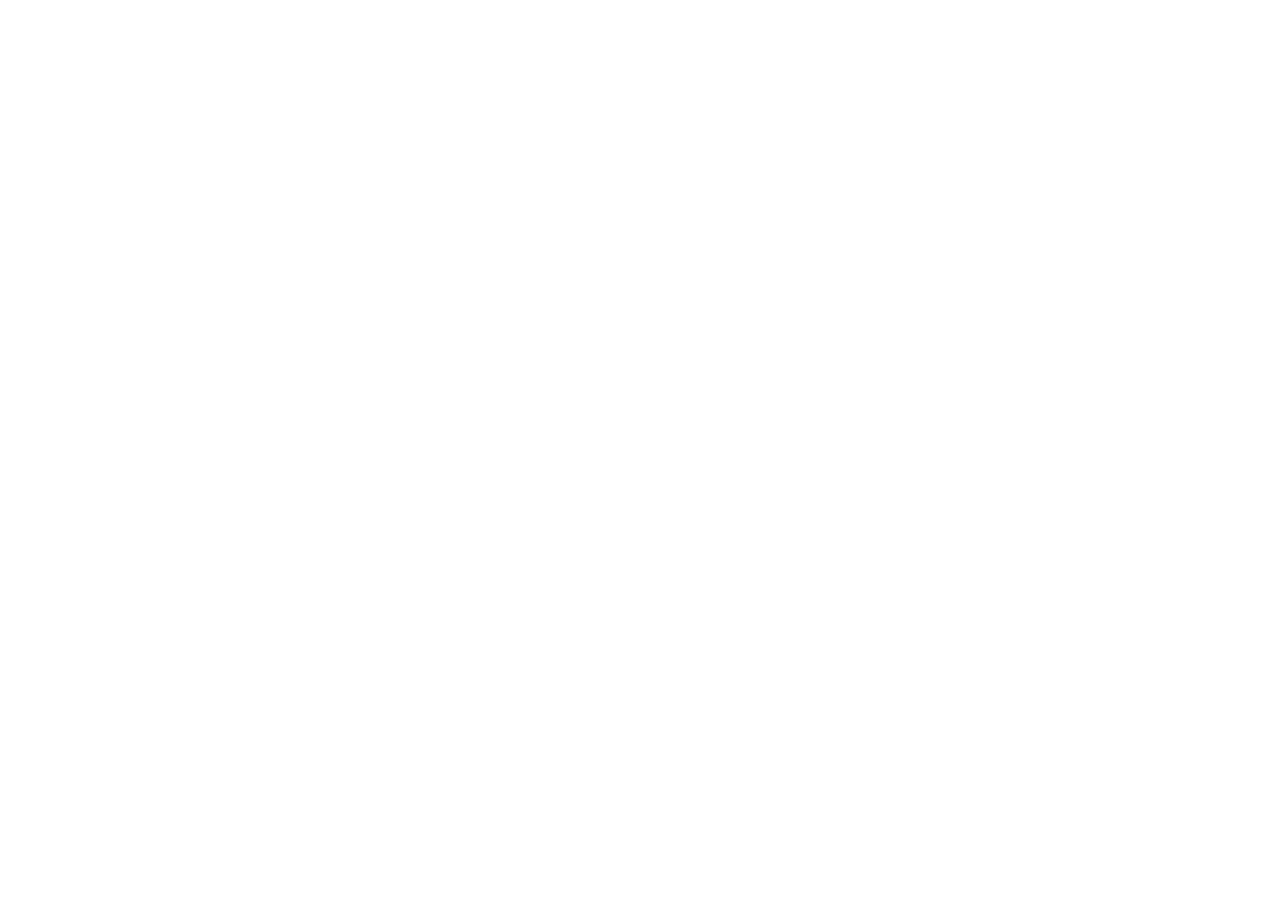
==== account.html @ bb655b28 "update" ====
<!DOCTYPE html>
<html lang="en">
  <head>
    <meta charset="UTF-8" />
    <meta http-equiv="X-UA-Compatible" content="IE=edge" />
    <meta name="viewport" content="width=device-width, initial-scale=1.0" />
    <title>Document</title>
  </head>
  <body></body>
</html>
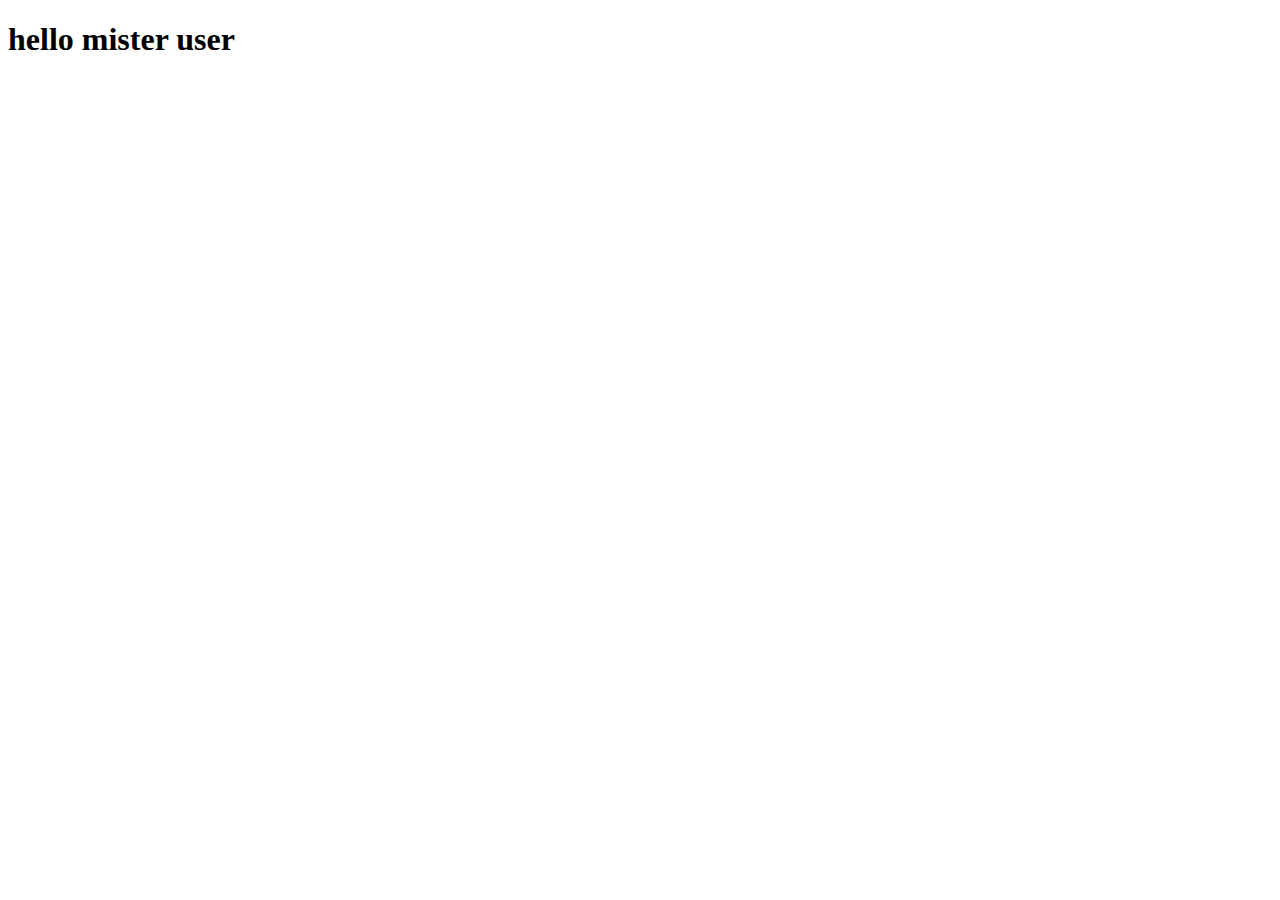
==== commit 70a812f0: "Update account.html" ====
--- a/account.html
+++ b/account.html
@@ -4,7 +4,9 @@
     <meta charset="UTF-8" />
     <meta http-equiv="X-UA-Compatible" content="IE=edge" />
     <meta name="viewport" content="width=device-width, initial-scale=1.0" />
-    <title>Document</title>
+    <title>User Account</title>
   </head>
-  <body></body>
+  <body>
+    <h1>hello mister user</h1>
+  </body>
 </html>
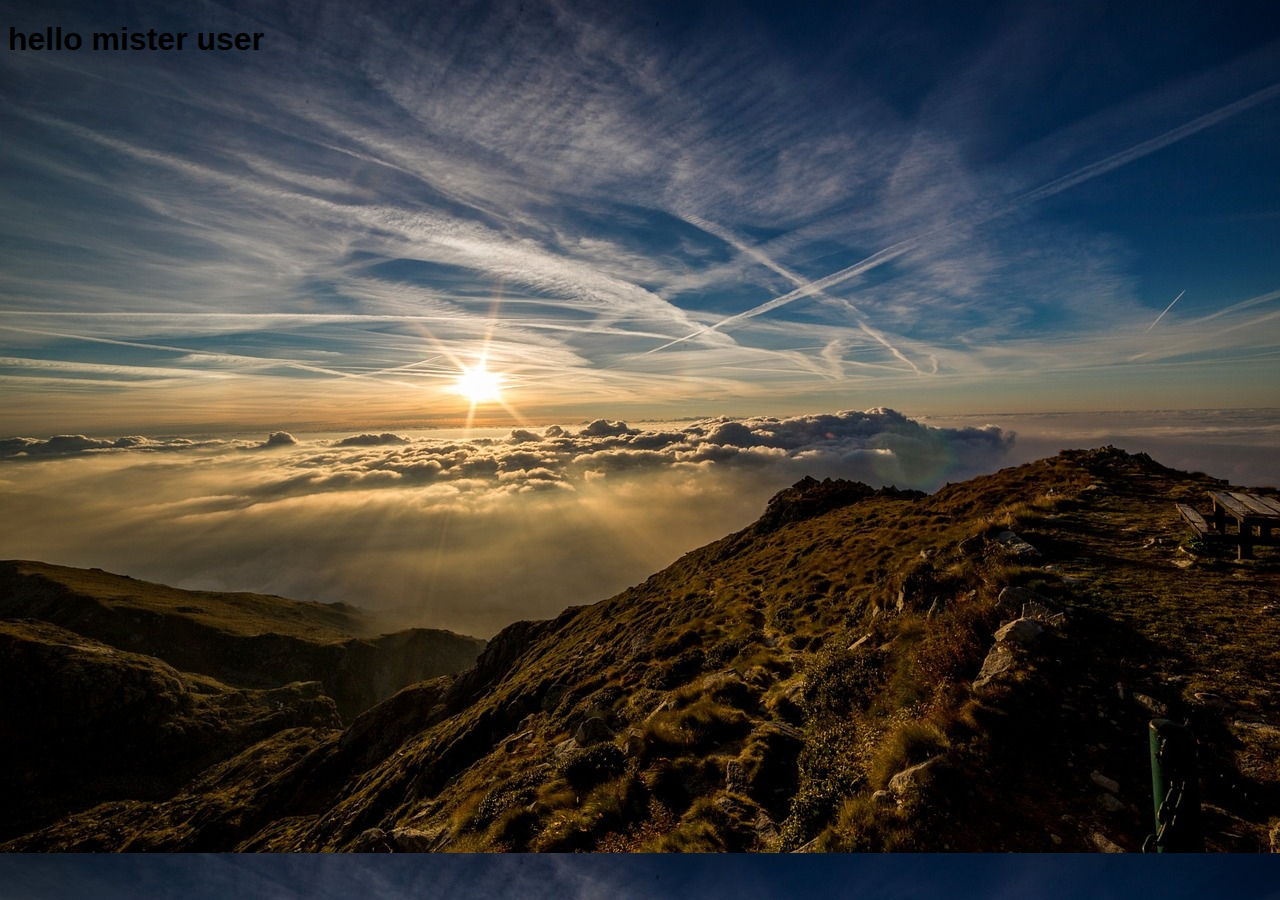
==== commit 1f278960: "update styling" ====
--- a/account.html
+++ b/account.html
@@ -4,6 +4,7 @@
     <meta charset="UTF-8" />
     <meta http-equiv="X-UA-Compatible" content="IE=edge" />
     <meta name="viewport" content="width=device-width, initial-scale=1.0" />
+    <link href="/css/style.css" rel="stylesheet" />
     <title>User Account</title>
   </head>
   <body>
--- a/css/style.css
+++ b/css/style.css
@@ -0,0 +1,66 @@
+body {
+  background-color: rgb(6, 6, 6);
+  background-image: url("/images/mountains-gf396773cd_1280.jpg");
+  background-size: 100%;
+  font-family: Verdana, Geneva, Tahoma, sans-serif, cursive;
+}
+
+.container {
+  max-width: 300px;
+  color: white;
+  align-items: center;
+  margin: 0 auto;
+  padding: 100px;
+  border-radius: 20px;
+  text-align: center;
+  letter-spacing: 3px;
+  background-color: rgba(13, 13, 12, 0.2);
+  margin-top: 100px;
+}
+
+::placeholder {
+  color: rgb(242, 236, 236);
+}
+input {
+  margin: 5px;
+  padding: 15px;
+  width: 200px;
+  border-color: white;
+  border-bottom-style: groove;
+  border-top-style: hidden;
+  border-right-style: hidden;
+  border-left-style: hidden;
+  background-color: rgb(208, 209, 209, 0.02);
+}
+button {
+  background-color: #2670e7;
+  color: rgb(245, 239, 239);
+  text-decoration: none;
+  padding: 10px 15px;
+  margin-top: 20px;
+  letter-spacing: 2px;
+  transition: 0.5s;
+  border-radius: 8px;
+  border-color: white;
+  font-size: 1.05rem;
+  font-weight: bold;
+  cursor: pointer;
+}
+button:hover {
+  background-color: rgb(71, 128, 249);
+  letter-spacing: 2.5px;
+}
+.message-container {
+  background-color: red;
+}
+
+input,
+select,
+textarea {
+  color: #ffffff;
+}
+
+textarea:focus,
+input:focus {
+  color: #ffffff;
+}
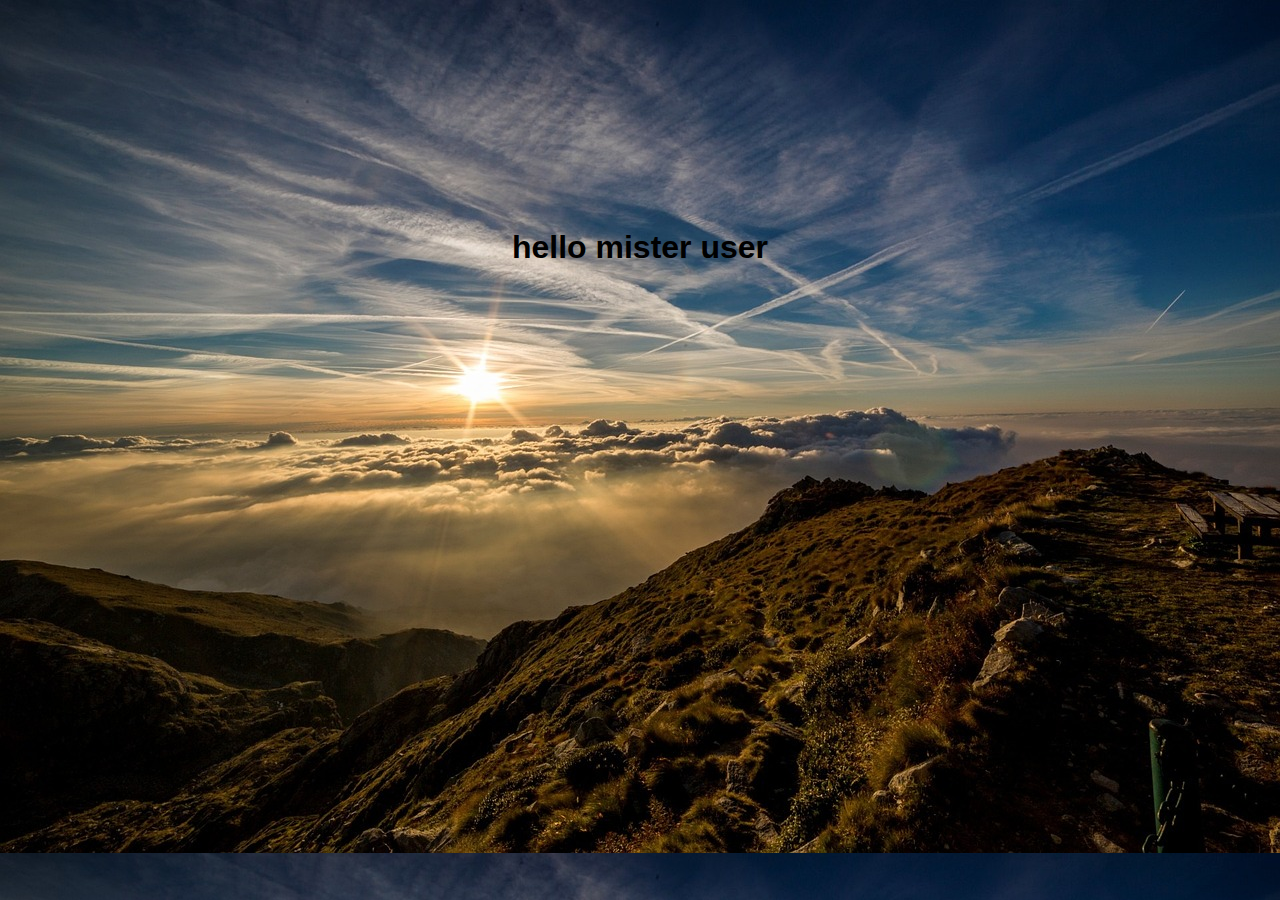
==== commit 650e58e9: "update" ====
--- a/account.html
+++ b/account.html
@@ -8,6 +8,8 @@
     <title>User Account</title>
   </head>
   <body>
-    <h1>hello mister user</h1>
+    <div class="hello-user">
+      <h1>hello mister user</h1>
+    </div>
   </body>
 </html>
--- a/css/style.css
+++ b/css/style.css
@@ -1,10 +1,12 @@
 body {
-  background-color: rgb(6, 6, 6);
   background-image: url("/images/mountains-gf396773cd_1280.jpg");
   background-size: 100%;
   font-family: Verdana, Geneva, Tahoma, sans-serif, cursive;
 }
-
+.hello-user {
+  text-align: center;
+  padding-top: 200px;
+}
 .container {
   max-width: 300px;
   color: white;
@@ -51,7 +53,10 @@
   letter-spacing: 2.5px;
 }
 .message-container {
-  background-color: red;
+  color: red;
+  max-width: 300px;
+  font-weight: bold;
+  font-size: 10px;
 }
 
 input,
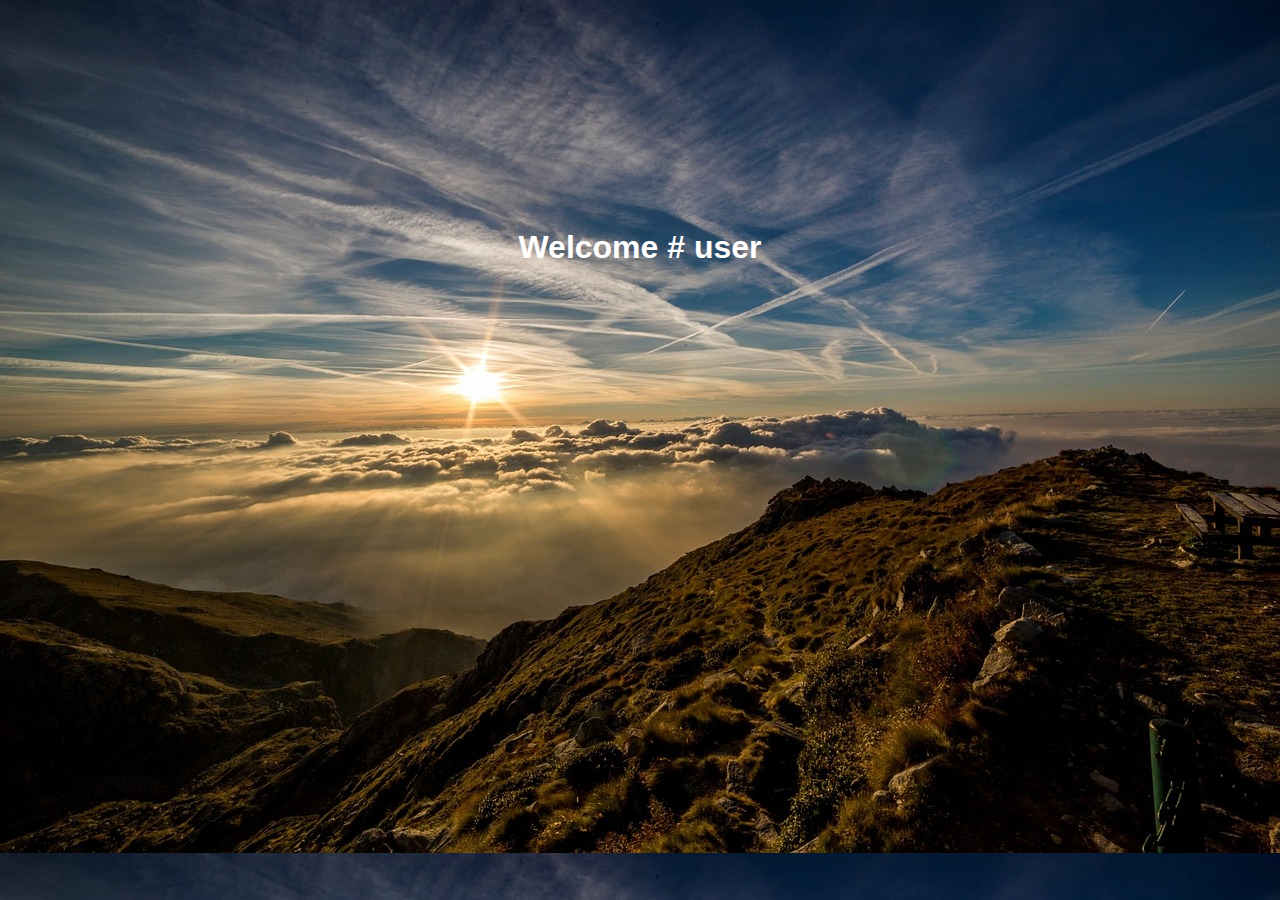
==== commit e2efd9d3: "update" ====
--- a/account.html
+++ b/account.html
@@ -9,7 +9,7 @@
   </head>
   <body>
     <div class="hello-user">
-      <h1>hello mister user</h1>
+      <h1>Welcome # user</h1>
     </div>
   </body>
 </html>
--- a/css/style.css
+++ b/css/style.css
@@ -6,6 +6,7 @@
 .hello-user {
   text-align: center;
   padding-top: 200px;
+  color: white;
 }
 .container {
   max-width: 300px;
